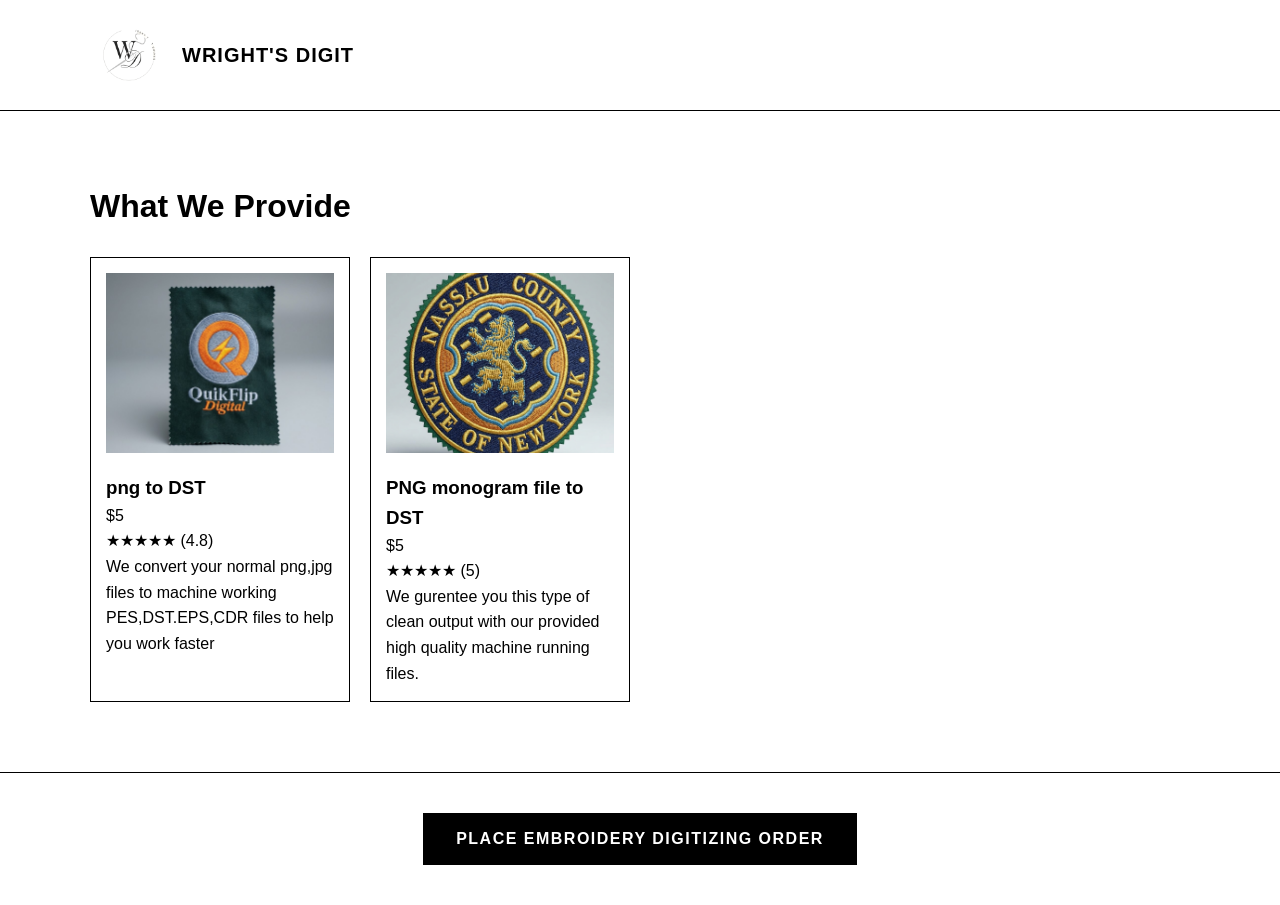
==== product.html @ d0a41a3f "Update product.html" ====
<!DOCTYPE html>
<html lang="en">
<head>
  <meta charset="UTF-8">
  <meta name="viewport" content="width=device-width, initial-scale=1.0">
  <title>WRIGHT'S DIGIT | Products Catalog</title>
  <link rel="stylesheet" href="style.css">
  <script src="https://unpkg.com/feather-icons"></script>
</head>
<body>

  <!-- PRODUCT PAGE NAVBAR -->
  <header class="products-header">
    <div class="container nav-wrapper">
      <!-- Left: Logo and Brand Name side-by-side -->
      <a href="index.html" class="brand-group">
        <img src="logo.png" alt="WRIGHT'S DIGIT Logo" class="nav-logo" onerror="this.style.display='none'">
        <span class="brand-link">WRIGHT'S DIGIT</span>
      </a>
    </div>
  </header>

  <!-- PRODUCTS GRID -->
  <main class="section">
    <div class="container">
      <h1 class="page-title">What We Provide</h1>
      <div id="product-grid" class="product-grid"></div>
    </div>
  </main>

  <div class="order-trigger-container" style="text-align: center; margin: 40px 0;">
    <button type="button" onclick="openEmbroideryModal()" class="btn btn-primary btn-large">
      PLACE  EMBROIDERY DIGITIZING ORDER
    </button>
  </div>

  <!-- MULTI-IMAGE & DETAIL POPUP MODAL -->
  <div id="product-detail-modal" class="modal">
    <div class="modal-content product-modal-content">
      
      <!-- Image Gallery Carousel -->
      <div class="gallery-container">
        <img id="modal-main-img" src="" alt="Product Image" class="gallery-main-img">
        <div id="modal-thumbnails" class="thumbnail-list"></div>
      </div>

      <!-- Details -->
      <div class="product-info-panel">
        <h2 id="modal-product-title"></h2>
        <div class="price-row">
          <span id="modal-product-price" class="modal-price"></span>
          <button class="btn btn-outline" id="modal-like-btn"><i data-feather="heart"></i> <span id="modal-likes-count"></span></button>
        </div>
        
        <p id="modal-product-desc"></p>

        <!-- Customer Reviews List -->
        <div class="reviews-container">
          <h3>REVIEWS</h3>
          <div id="modal-reviews-list"></div>
        </div>
    </div>
  </div>

  <!-- EMBROIDERY DIGITIZING ORDER FORM MODAL (DIRECT GMAIL) -->
  <div id="embroidery-modal" class="modal" style="display: none;">
    <div class="modal-content">
      <span class="close-btn" onclick="closeEmbroideryModal()">&times;</span>
      <h3>PLACE EMBROIDERY DIGITIZING ORDER</h3>

      <form id="embroidery-order-form">
        <!-- Customer Info -->
        <div class="form-group">
          <label for="cust-name">Full Name *</label>
          <input type="text" id="cust-name" name="Full Name" required placeholder="Enter your full name">
        </div>

        <div class="form-group">
          <label for="cust-email">Email Address *</label>
          <input type="email" id="cust-email" name="Email Address" required placeholder="name@example.com">
        </div>

        <div class="form-group">
          <label for="cust-phone">Phone Number *</label>
          <input type="tel" id="cust-phone" name="Phone Number" required placeholder="+1 123 456 7890">
        </div>

        <div class="form-group">
          <label for="cust-company">Company Name</label>
          <input type="text" id="cust-company" name="Company Name" placeholder="Your company or business name">
        </div>

        <!-- Dimensions -->
        <div class="form-row" style="display: flex; gap: 15px;">
          <div class="form-group half-width" style="flex: 1;">
            <label for="cust-width">Width (Inches/cm) *</label>
            <input type="text" id="cust-width" name="Design Width" required placeholder="e.g., 4 in">
          </div>
          <div class="form-group half-width" style="flex: 1;">
            <label for="cust-height">Height (Inches/cm) *</label>
            <input type="text" id="cust-height" name="Design Height" required placeholder="e.g., 3 in">
          </div>
        </div>

        <!-- Format Radio Options -->
        <div class="form-group">
          <label>File Format Required *</label>
          <div class="format-options">
            <label><input type="radio" name="Required File Format" value="PES" required> PES</label>
            <label><input type="radio" name="Required File Format" value="DST"> DST</label>
            <label><input type="radio" name="Required File Format" value="EPS"> EPS</label>
            <label><input type="radio" name="Required File Format" value="AI"> AI</label>
            <label><input type="radio" name="Required File Format" value="CDR"> CDR</label>
          </div>
        </div>

        <!-- Placement & Message -->
        <div class="form-group">
          <label for="cust-placement">Placement *</label>
          <input type="text" id="cust-placement" name="Placement Location" required placeholder="e.g., Left Chest, Hat / Cap, Back of Jacket">
        </div>

        <div class="form-group">
          <label for="cust-message">Order Instructions / Message</label>
          <textarea id="cust-message" name="Special Instructions" rows="3" placeholder="Add thread color specs, garment details, or specific notes..."></textarea>
        </div>

        <!-- Instructions for Artwork Attachment -->
        <div class="file-instruction-box" style="background: #f8f9fa; border: 1px dashed #ccc; padding: 12px; margin: 15px 0; border-radius: 6px;">
          <p style="margin: 0; font-size: 0.88rem; color: #555; line-height: 1.4;">
            📎 <strong>Artwork Attachment Notice:</strong> When you click the button below, your email client (Gmail, Apple Mail, etc.) will automatically open with all your details pre-filled. Please <strong>attach your artwork file</strong> directly to that draft email before hitting send!
          </p>
        </div>

        <!-- Submit Button -->
        <button type="submit" id="submit-order-btn" class="btn btn-primary submit-btn full-width">OPEN EMAIL TO ATTACH ARTWORK & SEND</button>

        <!-- Live Status Message -->
        <div id="form-status" style="margin-top: 15px; text-align: center; font-weight: bold; font-size: 0.95rem;"></div>
      </form>
    </div>
  </div>

  <script src="script.js"></script>
</body>
</html>
---- style.css ----
/* =========================================================
   1. CORE RESET & BASE STYLES
   ========================================================= */
* {
  margin: 0;
  padding: 0;
  box-sizing: border-box;
}

body {
  font-family: -apple-system, BlinkMacSystemFont, "Segoe UI", Roboto, Helvetica, Arial, sans-serif;
  background-color: #ffffff;
  color: #000000;
  line-height: 1.6;
}

a {
  color: inherit;
  text-decoration: none;
}

.container {
  width: 90%;
  max-width: 1100px;
  margin: 0 auto;
}

.text-center {
  text-align: center;
}

.section {
  padding: 70px 0;
  border-bottom: 1px solid #000000;
}

.badge {
  display: inline-block;
  font-size: 0.75rem;
  font-weight: 800;
  letter-spacing: 2px;
  padding: 4px 10px;
  border: 1px solid #000000;
  margin-bottom: 15px;
  background: #fafafa;
}

/* =========================================================
   2. BUTTONS & UI COMPONENTS
   ========================================================= */
.btn {
  display: inline-block;
  padding: 12px 24px;
  font-weight: 800;
  font-size: 0.85rem;
  letter-spacing: 1.5px;
  cursor: pointer;
  border: 1px solid #000000;
  transition: all 0.2s ease;
  background: transparent;
}

.btn-primary {
  background-color: #000000;
  color: #ffffff;
}

.btn-primary:hover {
  background-color: #333333;
}

.btn-outline {
  background-color: #ffffff;
  color: #000000;
}

.btn-outline:hover {
  background-color: #f0f0f0;
}

.btn-large {
  padding: 16px 32px;
  font-size: 1rem;
}

.full-width {
  width: 100%;
}

/* =========================================================
   3. HERO & LANDING SECTIONS
   ========================================================= */
.hero-header {
  padding: 100px 0 60px;
  border-bottom: 1px solid #000000;
}

.brand-title {
  font-size: 3rem;
  font-weight: 900;
  letter-spacing: 6px;
  margin-bottom: 10px;
}

.brand-slogan {
  font-size: 0.9rem;
  font-weight: 700;
  letter-spacing: 2px;
  color: #555555;
}

.section-desc {
  max-width: 650px;
  margin: 15px auto 30px;
  font-size: 1rem;
  color: #444444;
}

/* =========================================================
   4. STITCH PRELOADER & AUTH MODAL
   ========================================================= */
#stitch-preloader {
  position: fixed;
  top: 0;
  left: 0;
  width: 100%;
  height: 100vh;
  background-color: #ffffff;
  z-index: 99999;
  display: flex;
  justify-content: center;
  align-items: center;
  transition: opacity 0.6s ease, visibility 0.6s ease;
}

#stitch-preloader.fade-out {
  opacity: 0;
  visibility: hidden;
  pointer-events: none;
}

.stitch-box {
  position: relative;
  text-align: center;
  width: 280px;
}

.needle-wrapper {
  position: absolute;
  top: -15px;
  left: 0;
  animation: moveNeedleAcross 0.8s cubic-bezier(0.4, 0, 0.2, 1) forwards;
}

.needle-body {
  width: 25px;
  height: 3px;
  background: #000;
}

.stitch-line {
  height: 2px;
  width: 0%;
  background: #000;
  animation: drawStitchLine 0.8s cubic-bezier(0.4, 0, 0.2, 1) forwards;
}

.stitch-title {
  font-size: 1.4rem;
  font-weight: 900;
  letter-spacing: 3px;
  opacity: 0;
  animation: revealTitle 0.3s ease 0.5s forwards;
}

@keyframes moveNeedleAcross { 0% { left: 0%; } 100% { left: 100%; } }
@keyframes drawStitchLine { 0% { width: 0%; } 100% { width: 100%; } }
@keyframes revealTitle { to { opacity: 1; } }

.auth-overlay {
  position: fixed;
  top: 0;
  left: 0;
  width: 100vw;
  height: 100vh;
  background-color: rgba(0, 0, 0, 0.85);
  z-index: 9999;
  display: flex; /* Script will override this to 'none' */
  justify-content: center;
  align-items: center;
}

.auth-box {
  background: #ffffff;
  padding: 40px;
  border: 2px solid #000000;
  text-align: center;
  max-width: 400px;
  width: 90%;
}
/* =========================================================
   PRODUCTS PAGE HEADER (Logo Left + Name Close Right)
   ========================================================= */
.products-header {
  padding: 15px 0;
  border-bottom: 1px solid #000000;
  background-color: #ffffff;
}

.nav-wrapper {
  display: flex;
  align-items: center;
  justify-content: flex-start;
  width: 100%;
}

.brand-group {
  display: inline-flex;
  align-items: center;
  gap: 12px; /* Clean spacing between logo and text */
  text-decoration: none;
  color: #000000;
}

.nav-logo {
  height: 80px; /* Adjusted height for standard navbar */
  width: auto;
  object-fit: contain;
  display: block;
}

.brand-link {
  font-weight: 700;
  font-size: 1.25rem;
  letter-spacing: 1px;
  text-transform: uppercase;
}

/* =========================================================
   RESPONSIVE PRODUCT GRID (Laptop & Mobile Optimized)
   ========================================================= */
.product-grid {
  display: grid;
  /* DESKTOP/LAPTOP: 4 columns or auto-fit so cards stay a normal size */
  grid-template-columns: repeat(auto-fill, minmax(240px, 1fr));
  gap: 20px;
  margin-top: 25px;
}

.product-card {
  padding: 15px;
  border: 1px solid #000000;
  background-color: #ffffff;
  transition: transform 0.2s ease, box-shadow 0.2s ease;
  cursor: pointer;
}

.product-card:hover {
  transform: translateY(-3px);
  box-shadow: 0 4px 12px rgba(0, 0, 0, 0.1);
}

.product-image {
  width: 100%;
  height: 180px; /* Standard proportions for desktop */
  object-fit: cover;
  margin-bottom: 12px;
}

/* MOBILE SCREEN ADJUSTMENTS (1 left, 1 right side-by-side) */
@media (max-width: 600px) {
  .product-grid {
    grid-template-columns: repeat(2, 1fr); /* 2 side-by-side on mobile */
    gap: 10px;
  }

  .product-card {
    padding: 10px;
  }

  .product-image {
    height: 120px; /* Fits compact mobile cards */
  }

  .product-card h3 {
    font-size: 0.9rem;
  }

  .product-card .price {
    font-size: 0.85rem;
  }

  .product-card p {
    display: -webkit-box;
    -webkit-line-clamp: 2;
    -webkit-box-orient: vertical;
    overflow: hidden;
    font-size: 0.75rem;
  }
}

/* =========================================================
   6. MODALS (PRODUCT DETAILS & ORDER)
   ========================================================= */
.modal {
  display: none;
  position: fixed;
  top: 0;
  left: 0;
  width: 100vw;
  height: 100vh;
  background: rgba(0, 0, 0, 0.7);
  z-index: 10000;
  justify-content: center;
  align-items: center;
}

.modal-content {
  background: #ffffff;
  border: 2px solid #000000;
  padding: 30px;
  max-width: 500px;
  width: 90%;
  position: relative;
  max-height: 90vh;
  overflow-y: auto;
}

.product-modal-content {
  display: grid;
  grid-template-columns: 1fr 1fr;
  gap: 25px;
  max-width: 800px;
}

@media (max-width: 700px) {
  .product-modal-content {
    grid-template-columns: 1fr;
  }
}

.close-btn {
  position: absolute;
  top: 15px;
  right: 20px;
  font-size: 1.8rem;
  font-weight: 800;
  cursor: pointer;
}

.gallery-main-img {
  width: 100%;
  height: 220px;
  object-fit: cover;
  border: 1px solid #000000;
}

.thumbnail-list {
  display: flex;
  gap: 8px;
  margin-top: 10px;
}

.thumbnail-img {
  width: 50px;
  height: 50px;
  object-fit: cover;
  border: 1px solid #ccc;
  cursor: pointer;
}

.thumbnail-img.active {
  border: 2px solid #000000;
}

.contact-card, .rating-card {
  border: 1px solid #000000;
  padding: 30px;
  max-width: 500px;
  margin: 0 auto;
  background: #ffffff;
}

.star-rating-box {
  display: flex;
  justify-content: center;
  gap: 8px;
  font-size: 2rem;
}

.star-btn {
  cursor: pointer;
  color: #dddddd;
  transition: transform 0.2s ease, color 0.2s ease;
}

.star-btn:hover, .star-btn.active {
  color: #000000;
  transform: scale(1.2);
}

/* BRAND CONTAINER & LOGO ALIGNMENT */
.brand-container {
  display: inline-flex;
  align-items: center;
  justify-content: center;
  gap: 15px; /* Spacing between logo and title */
  margin-bottom: 10px;
}

.brand-logo {
  height: 100px; /* Adjust height to match your desired title size */
  width: auto;  /* Maintains aspect ratio */
  object-fit: contain;
}

/* Ensure mobile layout stays clean */
@media (max-width: 600px) {
  .brand-container {
    flex-direction: column; /* Stacks logo above title on small screens */
    gap: 8px;
  }

  .brand-logo {
    height: 40px;
  }
}

/* =========================================================
   FOOTER & ABOUT US MODAL STYLES
   ========================================================= */
.site-footer {
  background-color: #000000;
  color: #ffffff;
  padding: 40px 0 0 0;
  margin-top: 60px;
  border-top: 2px solid #000000;
}

.footer-content {
  display: grid;
  grid-template-columns: repeat(auto-fit, minmax(220px, 1fr));
  gap: 30px;
  padding-bottom: 30px;
  max-width: 1100px;
  margin: 0 auto;
  padding-left: 20px;
  padding-right: 20px;
}

.footer-col h3 {
  font-size: 1.2rem;
  letter-spacing: 1px;
  margin-bottom: 12px;
}

.footer-col h4 {
  font-size: 1rem;
  letter-spacing: 1px;
  margin-bottom: 12px;
  color: #cccccc;
}

.footer-col p {
  font-size: 0.85rem;
  line-height: 1.5;
  color: #bbbbbb;
}

.footer-links {
  list-style: none;
  padding: 0;
  margin: 0;
}

.footer-links li {
  margin-bottom: 8px;
}

.footer-links a {
  color: #ffffff;
  text-decoration: none;
  font-size: 0.85rem;
}

.footer-links a:hover {
  text-decoration: underline;
}

.footer-btn {
  margin-top: 10px;
  border-color: #ffffff !important;
  color: #ffffff !important;
  padding: 8px 16px;
  font-size: 0.85rem;
}

.footer-btn:hover {
  background-color: #ffffff !important;
  color: #000000 !important;
}

.footer-bottom {
  border-top: 1px solid #333333;
  text-align: center;
  padding: 15px 0;
  background-color: #050505;
}

.footer-bottom p {
  font-size: 0.8rem;
  color: #888888;
  margin: 0;
}

/* ABOUT US MODAL STYLES */
.modal-overlay {
  display: none;
  position: fixed;
  top: 0;
  left: 0;
  width: 100vw;
  height: 100vh;
  background-color: rgba(0, 0, 0, 0.85);
  z-index: 10000;
  justify-content: center;
  align-items: center;
}

.modal-content {
  background-color: #ffffff;
  color: #000000;
  padding: 30px;
  width: 90%;
  max-width: 550px;
  border: 2px solid #000000;
  position: relative;
  max-height: 85vh;
  overflow-y: auto;
}

.close-btn {
  position: absolute;
  top: 12px;
  right: 18px;
  font-size: 1.8rem;
  background: none;
  border: none;
  cursor: pointer;
}

.about-body h3 {
  margin-top: 18px;
  font-size: 1rem;
}

.about-body p {
  font-size: 0.88rem;
  line-height: 1.5;
  color: #333333;
}

/* =========================================================
   EMBROIDERY DIGITIZING ORDER FORM STYLES
   ========================================================= */
.form-modal {
  max-width: 600px;
  width: 92%;
  padding: 25px;
  border-radius: 4px;
}

.form-group {
  margin-bottom: 15px;
  text-align: left;
}

.form-group label {
  display: block;
  font-weight: 700;
  font-size: 0.85rem;
  margin-bottom: 5px;
  text-transform: uppercase;
  letter-spacing: 0.5px;
}

.form-group input[type="text"],
.form-group input[type="email"],
.form-group input[type="tel"],
.form-group textarea {
  width: 100%;
  padding: 10px;
  border: 1px solid #000000;
  font-family: inherit;
  font-size: 0.9rem;
  box-sizing: border-box;
}

.form-row {
  display: flex;
  gap: 15px;
}

.half-width {
  flex: 1;
}

.format-options {
  display: flex;
  flex-wrap: wrap;
  gap: 15px;
  padding: 8px 0;
}

.format-options label {
  font-weight: 600;
  cursor: pointer;
  display: flex;
  align-items: center;
  gap: 5px;
}

.form-group input[type="file"] {
  width: 100%;
  padding: 8px;
  border: 1px dashed #000000;
  background-color: #f9f9f9;
  cursor: pointer;
}

.help-text {
  display: block;
  font-size: 0.75rem;
  color: #666666;
  margin-top: 4px;
}

.submit-btn {
  width: 100%;
  padding: 12px;
  margin-top: 10px;
  font-weight: 700;
}

/* Mobile responsive adjustments */
@media (max-width: 600px) {
  .form-row {
    flex-direction: column;
    gap: 0;
  }
}
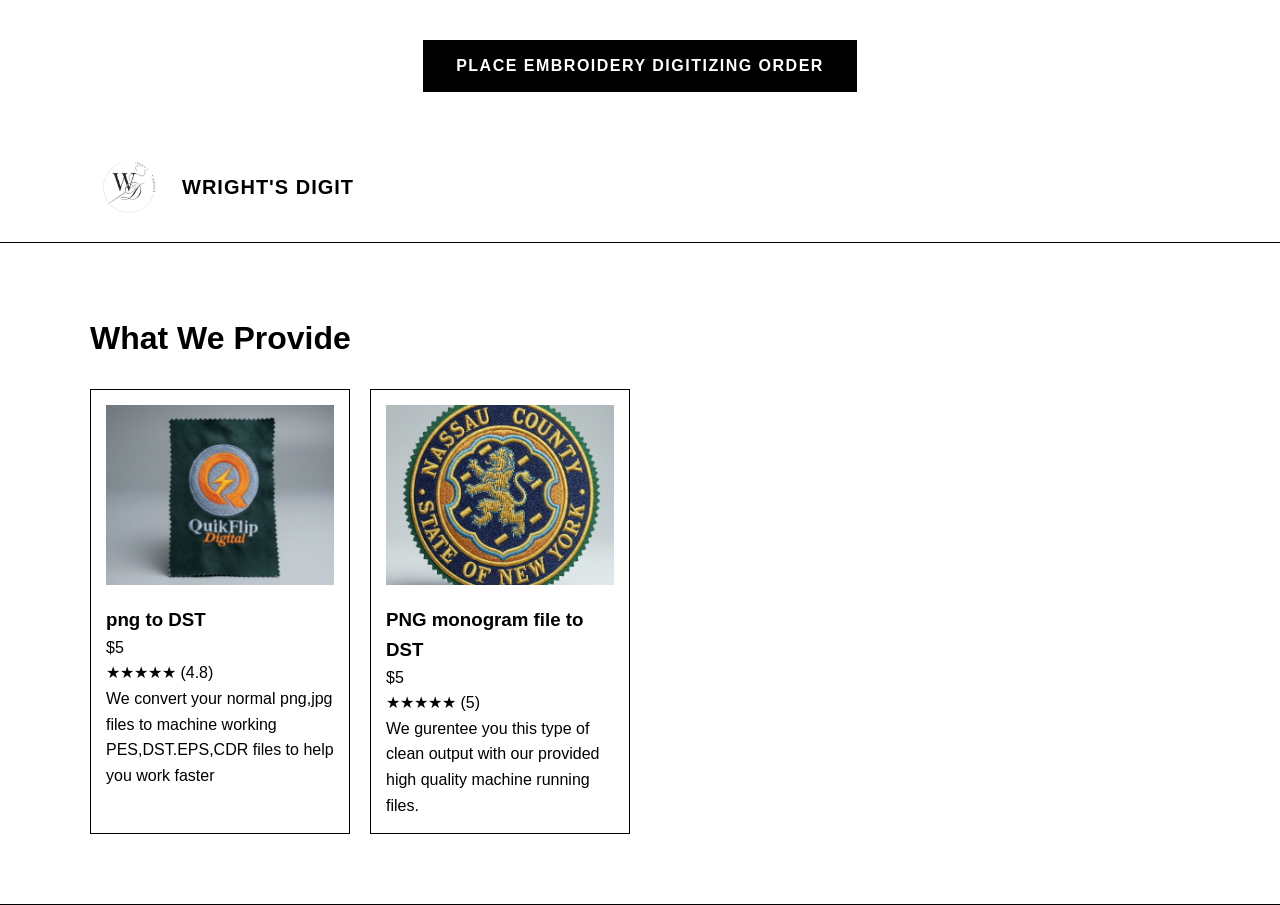
==== commit f5047969: "Update product.html" ====
--- a/product.html
+++ b/product.html
@@ -9,6 +9,14 @@
 </head>
 <body>
 
+  <div class="order-trigger-container" style="text-align: center; margin: 40px 0; position: relative; z-index: 1000;">
+  <button type="button" 
+          onclick="document.getElementById('embroidery-modal').style.display='flex';" 
+          class="btn btn-primary btn-large">
+    PLACE EMBROIDERY DIGITIZING ORDER
+  </button>
+</div>
+  
   <!-- PRODUCT PAGE NAVBAR -->
   <header class="products-header">
     <div class="container nav-wrapper">
@@ -27,12 +35,6 @@
       <div id="product-grid" class="product-grid"></div>
     </div>
   </main>
-
-  <div class="order-trigger-container" style="text-align: center; margin: 40px 0;">
-    <button type="button" onclick="openEmbroideryModal()" class="btn btn-primary btn-large">
-      PLACE  EMBROIDERY DIGITIZING ORDER
-    </button>
-  </div>
 
   <!-- MULTI-IMAGE & DETAIL POPUP MODAL -->
   <div id="product-detail-modal" class="modal">
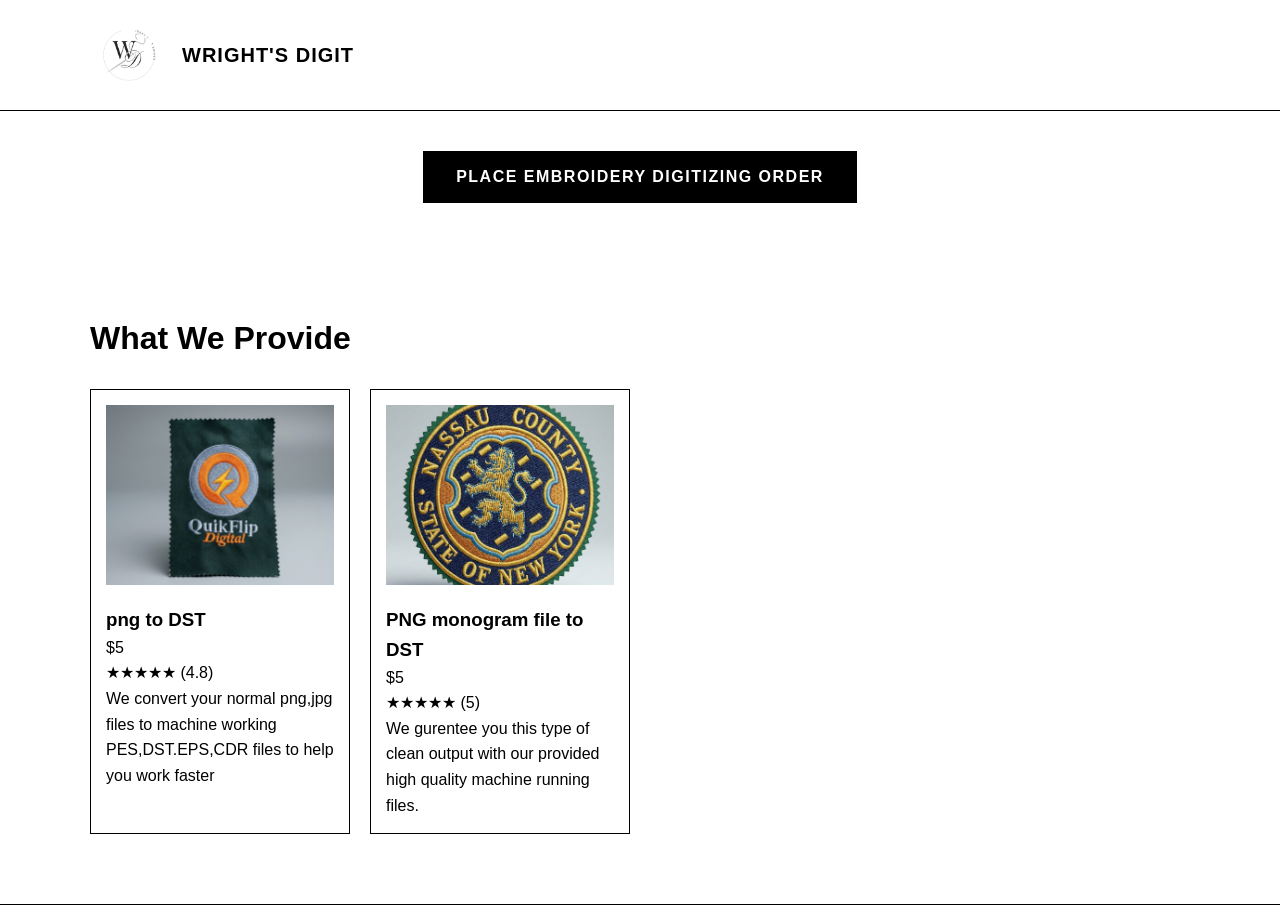
==== commit ac196251: "Update product.html" ====
--- a/product.html
+++ b/product.html
@@ -8,14 +8,6 @@
   <script src="https://unpkg.com/feather-icons"></script>
 </head>
 <body>
-
-  <div class="order-trigger-container" style="text-align: center; margin: 40px 0; position: relative; z-index: 1000;">
-  <button type="button" 
-          onclick="document.getElementById('embroidery-modal').style.display='flex';" 
-          class="btn btn-primary btn-large">
-    PLACE EMBROIDERY DIGITIZING ORDER
-  </button>
-</div>
   
   <!-- PRODUCT PAGE NAVBAR -->
   <header class="products-header">
@@ -27,6 +19,14 @@
       </a>
     </div>
   </header>
+
+  <div class="order-trigger-container" style="text-align: center; margin: 40px 0; position: relative; z-index: 1000;">
+  <button type="button" 
+          onclick="document.getElementById('embroidery-modal').style.display='flex';" 
+          class="btn btn-primary btn-large">
+    PLACE EMBROIDERY DIGITIZING ORDER
+  </button>
+</div>
 
   <!-- PRODUCTS GRID -->
   <main class="section">
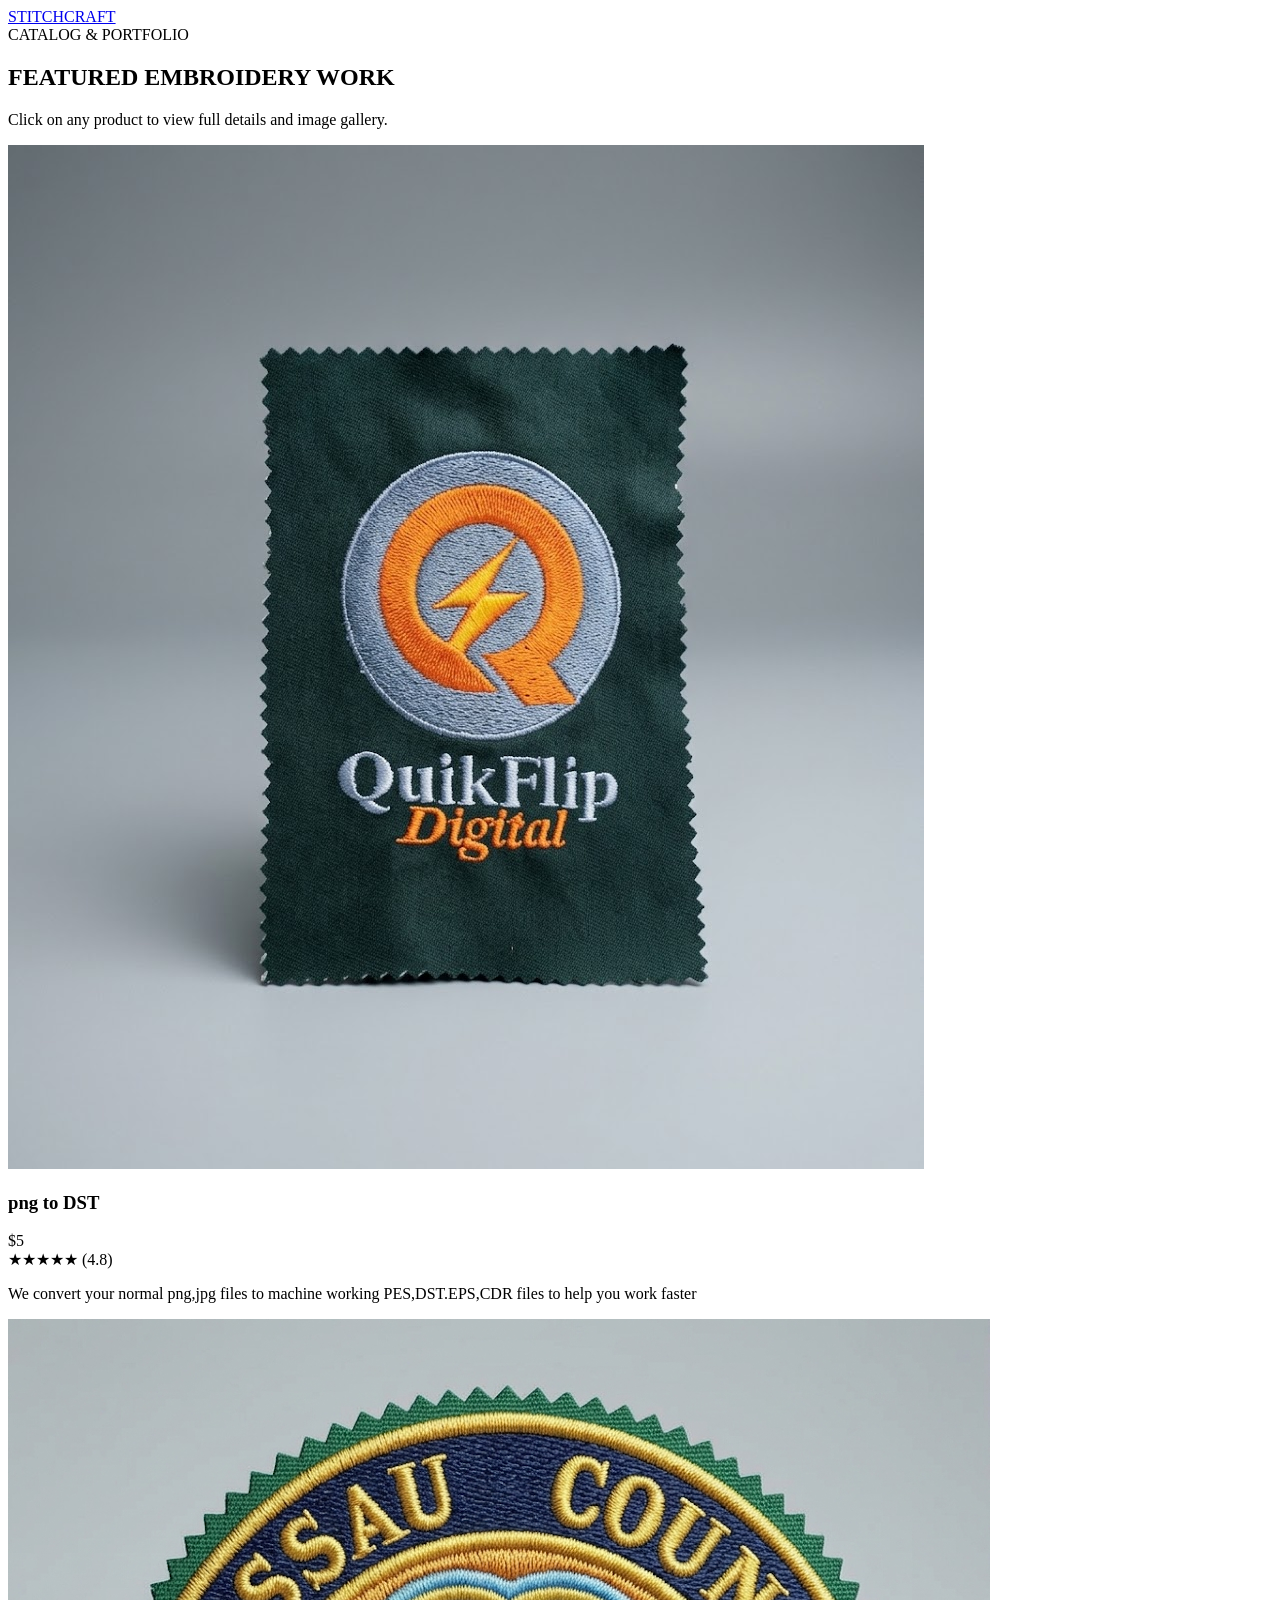
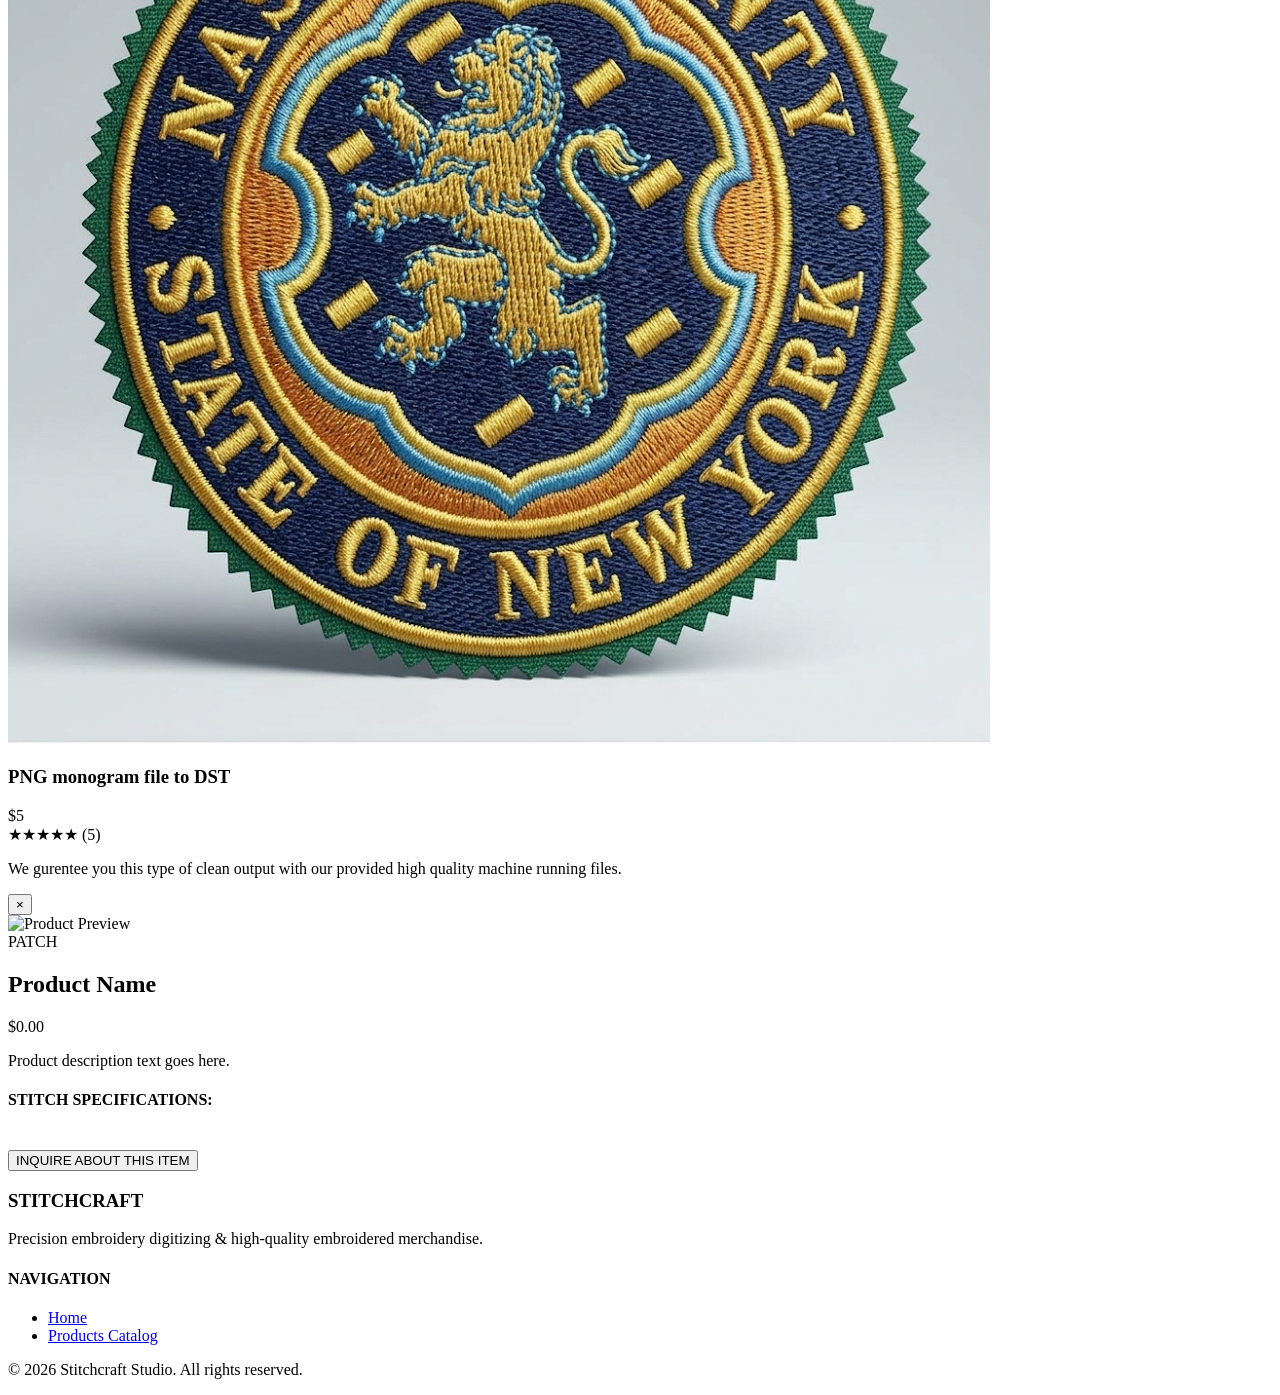
==== commit f14c306e: "Update product.html" ====
--- a/product.html
+++ b/product.html
@@ -3,145 +3,76 @@
 <head>
   <meta charset="UTF-8">
   <meta name="viewport" content="width=device-width, initial-scale=1.0">
-  <title>WRIGHT'S DIGIT | Products Catalog</title>
-  <link rel="stylesheet" href="style.css">
-  <script src="https://unpkg.com/feather-icons"></script>
+  <title>Products & Work Showcase - Stitchcraft</title>
+  <link rel="stylesheet" href="styles.css">
 </head>
 <body>
-  
-  <!-- PRODUCT PAGE NAVBAR -->
+
+  <!-- NAVBAR / HEADER -->
   <header class="products-header">
     <div class="container nav-wrapper">
-      <!-- Left: Logo and Brand Name side-by-side -->
       <a href="index.html" class="brand-group">
-        <img src="logo.png" alt="WRIGHT'S DIGIT Logo" class="nav-logo" onerror="this.style.display='none'">
-        <span class="brand-link">WRIGHT'S DIGIT</span>
+        <span class="brand-link">STITCHCRAFT</span>
       </a>
     </div>
   </header>
 
-  <div class="order-trigger-container" style="text-align: center; margin: 40px 0; position: relative; z-index: 1000;">
-  <button type="button" 
-          onclick="document.getElementById('embroidery-modal').style.display='flex';" 
-          class="btn btn-primary btn-large">
-    PLACE EMBROIDERY DIGITIZING ORDER
-  </button>
-</div>
-
-  <!-- PRODUCTS GRID -->
+  <!-- MAIN CATALOG SECTION -->
   <main class="section">
     <div class="container">
-      <h1 class="page-title">What We Provide</h1>
-      <div id="product-grid" class="product-grid"></div>
+      <div class="text-center">
+        <span class="badge">CATALOG & PORTFOLIO</span>
+        <h2>FEATURED EMBROIDERY WORK</h2>
+        <p class="section-desc">Click on any product to view full details and image gallery.</p>
+      </div>
+
+      <div class="product-grid" id="product-grid">
+        <!-- Products populated dynamically via JavaScript -->
+      </div>
     </div>
   </main>
 
-  <!-- MULTI-IMAGE & DETAIL POPUP MODAL -->
-  <div id="product-detail-modal" class="modal">
+  <!-- DYNAMIC PRODUCT DETAIL MODAL -->
+  <div id="product-modal" class="modal">
     <div class="modal-content product-modal-content">
-      
-      <!-- Image Gallery Carousel -->
-      <div class="gallery-container">
-        <img id="modal-main-img" src="" alt="Product Image" class="gallery-main-img">
-        <div id="modal-thumbnails" class="thumbnail-list"></div>
+      <button class="close-btn" id="close-product-btn">&times;</button>
+      <div class="product-gallery">
+        <img id="modal-main-image" src="" alt="Product Preview" class="gallery-main-img">
+        <div class="thumbnail-list" id="modal-thumbnails"></div>
       </div>
-
-      <!-- Details -->
-      <div class="product-info-panel">
-        <h2 id="modal-product-title"></h2>
-        <div class="price-row">
-          <span id="modal-product-price" class="modal-price"></span>
-          <button class="btn btn-outline" id="modal-like-btn"><i data-feather="heart"></i> <span id="modal-likes-count"></span></button>
+      <div class="product-details">
+        <span class="badge" id="modal-badge">PATCH</span>
+        <h2 id="modal-title">Product Name</h2>
+        <p class="price" id="modal-price">$0.00</p>
+        <p id="modal-description">Product description text goes here.</p>
+        <div class="specs">
+          <h4>STITCH SPECIFICATIONS:</h4>
+          <ul class="spec-list" id="modal-specs"></ul>
         </div>
-        
-        <p id="modal-product-desc"></p>
-
-        <!-- Customer Reviews List -->
-        <div class="reviews-container">
-          <h3>REVIEWS</h3>
-          <div id="modal-reviews-list"></div>
-        </div>
+        <button class="btn btn-primary full-width" style="margin-top:20px;" onclick="alert('Order inquiry submitted for this item!')">INQUIRE ABOUT THIS ITEM</button>
+      </div>
     </div>
   </div>
 
-  <!-- EMBROIDERY DIGITIZING ORDER FORM MODAL (DIRECT GMAIL) -->
-  <div id="embroidery-modal" class="modal" style="display: none;">
-    <div class="modal-content">
-      <span class="close-btn" onclick="closeEmbroideryModal()">&times;</span>
-      <h3>PLACE EMBROIDERY DIGITIZING ORDER</h3>
-
-      <form id="embroidery-order-form">
-        <!-- Customer Info -->
-        <div class="form-group">
-          <label for="cust-name">Full Name *</label>
-          <input type="text" id="cust-name" name="Full Name" required placeholder="Enter your full name">
-        </div>
-
-        <div class="form-group">
-          <label for="cust-email">Email Address *</label>
-          <input type="email" id="cust-email" name="Email Address" required placeholder="name@example.com">
-        </div>
-
-        <div class="form-group">
-          <label for="cust-phone">Phone Number *</label>
-          <input type="tel" id="cust-phone" name="Phone Number" required placeholder="+1 123 456 7890">
-        </div>
-
-        <div class="form-group">
-          <label for="cust-company">Company Name</label>
-          <input type="text" id="cust-company" name="Company Name" placeholder="Your company or business name">
-        </div>
-
-        <!-- Dimensions -->
-        <div class="form-row" style="display: flex; gap: 15px;">
-          <div class="form-group half-width" style="flex: 1;">
-            <label for="cust-width">Width (Inches/cm) *</label>
-            <input type="text" id="cust-width" name="Design Width" required placeholder="e.g., 4 in">
-          </div>
-          <div class="form-group half-width" style="flex: 1;">
-            <label for="cust-height">Height (Inches/cm) *</label>
-            <input type="text" id="cust-height" name="Design Height" required placeholder="e.g., 3 in">
-          </div>
-        </div>
-
-        <!-- Format Radio Options -->
-        <div class="form-group">
-          <label>File Format Required *</label>
-          <div class="format-options">
-            <label><input type="radio" name="Required File Format" value="PES" required> PES</label>
-            <label><input type="radio" name="Required File Format" value="DST"> DST</label>
-            <label><input type="radio" name="Required File Format" value="EPS"> EPS</label>
-            <label><input type="radio" name="Required File Format" value="AI"> AI</label>
-            <label><input type="radio" name="Required File Format" value="CDR"> CDR</label>
-          </div>
-        </div>
-
-        <!-- Placement & Message -->
-        <div class="form-group">
-          <label for="cust-placement">Placement *</label>
-          <input type="text" id="cust-placement" name="Placement Location" required placeholder="e.g., Left Chest, Hat / Cap, Back of Jacket">
-        </div>
-
-        <div class="form-group">
-          <label for="cust-message">Order Instructions / Message</label>
-          <textarea id="cust-message" name="Special Instructions" rows="3" placeholder="Add thread color specs, garment details, or specific notes..."></textarea>
-        </div>
-
-        <!-- Instructions for Artwork Attachment -->
-        <div class="file-instruction-box" style="background: #f8f9fa; border: 1px dashed #ccc; padding: 12px; margin: 15px 0; border-radius: 6px;">
-          <p style="margin: 0; font-size: 0.88rem; color: #555; line-height: 1.4;">
-            📎 <strong>Artwork Attachment Notice:</strong> When you click the button below, your email client (Gmail, Apple Mail, etc.) will automatically open with all your details pre-filled. Please <strong>attach your artwork file</strong> directly to that draft email before hitting send!
-          </p>
-        </div>
-
-        <!-- Submit Button -->
-        <button type="submit" id="submit-order-btn" class="btn btn-primary submit-btn full-width">OPEN EMAIL TO ATTACH ARTWORK & SEND</button>
-
-        <!-- Live Status Message -->
-        <div id="form-status" style="margin-top: 15px; text-align: center; font-weight: bold; font-size: 0.95rem;"></div>
-      </form>
+  <!-- FOOTER -->
+  <footer class="site-footer">
+    <div class="footer-content">
+      <div class="footer-col">
+        <h3>STITCHCRAFT</h3>
+        <p>Precision embroidery digitizing & high-quality embroidered merchandise.</p>
+      </div>
+      <div class="footer-col">
+        <h4>NAVIGATION</h4>
+        <ul class="footer-links">
+          <li><a href="index.html">Home</a></li>
+          <li><a href="products.html">Products Catalog</a></li>
+        </ul>
+      </div>
     </div>
-  </div>
+    <div class="footer-bottom">
+      <p>&copy; 2026 Stitchcraft Studio. All rights reserved.</p>
+    </div>
+  </footer>
 
   <script src="script.js"></script>
 </body>
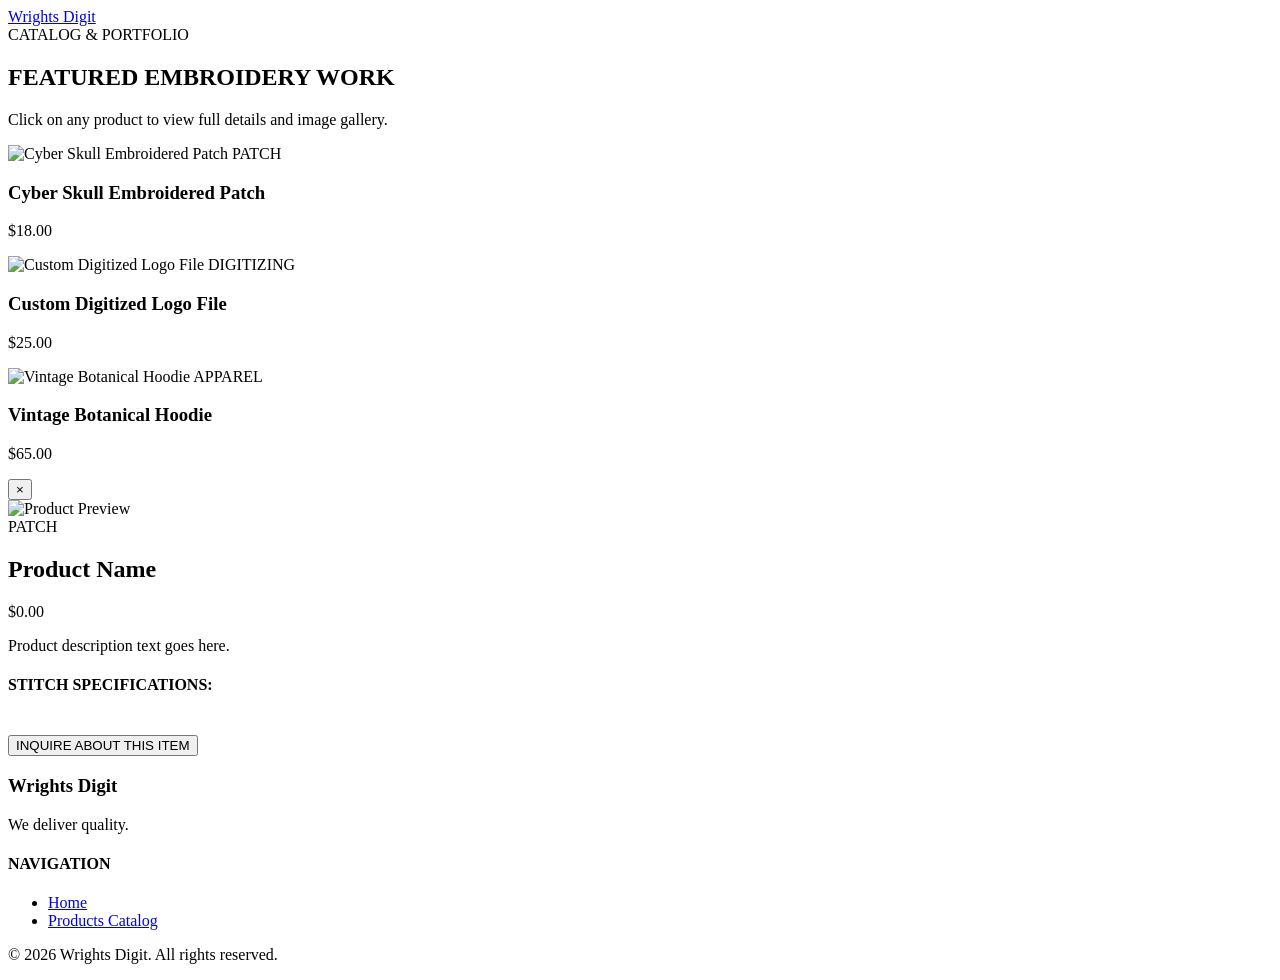
==== commit 7c6344e0: "Update product.html" ====
--- a/product.html
+++ b/product.html
@@ -3,7 +3,7 @@
 <head>
   <meta charset="UTF-8">
   <meta name="viewport" content="width=device-width, initial-scale=1.0">
-  <title>Products & Work Showcase - Stitchcraft</title>
+  <title>Products & Work Showcase - Wrights Digit</title>
   <link rel="stylesheet" href="styles.css">
 </head>
 <body>
@@ -12,7 +12,7 @@
   <header class="products-header">
     <div class="container nav-wrapper">
       <a href="index.html" class="brand-group">
-        <span class="brand-link">STITCHCRAFT</span>
+        <span class="brand-link">Wrights Digit</span>
       </a>
     </div>
   </header>
@@ -58,8 +58,8 @@
   <footer class="site-footer">
     <div class="footer-content">
       <div class="footer-col">
-        <h3>STITCHCRAFT</h3>
-        <p>Precision embroidery digitizing & high-quality embroidered merchandise.</p>
+        <h3>Wrights Digit</h3>
+        <p>We deliver quality.</p>
       </div>
       <div class="footer-col">
         <h4>NAVIGATION</h4>
@@ -70,7 +70,7 @@
       </div>
     </div>
     <div class="footer-bottom">
-      <p>&copy; 2026 Stitchcraft Studio. All rights reserved.</p>
+      <p>&copy; 2026 Wrights Digit. All rights reserved.</p>
     </div>
   </footer>
 
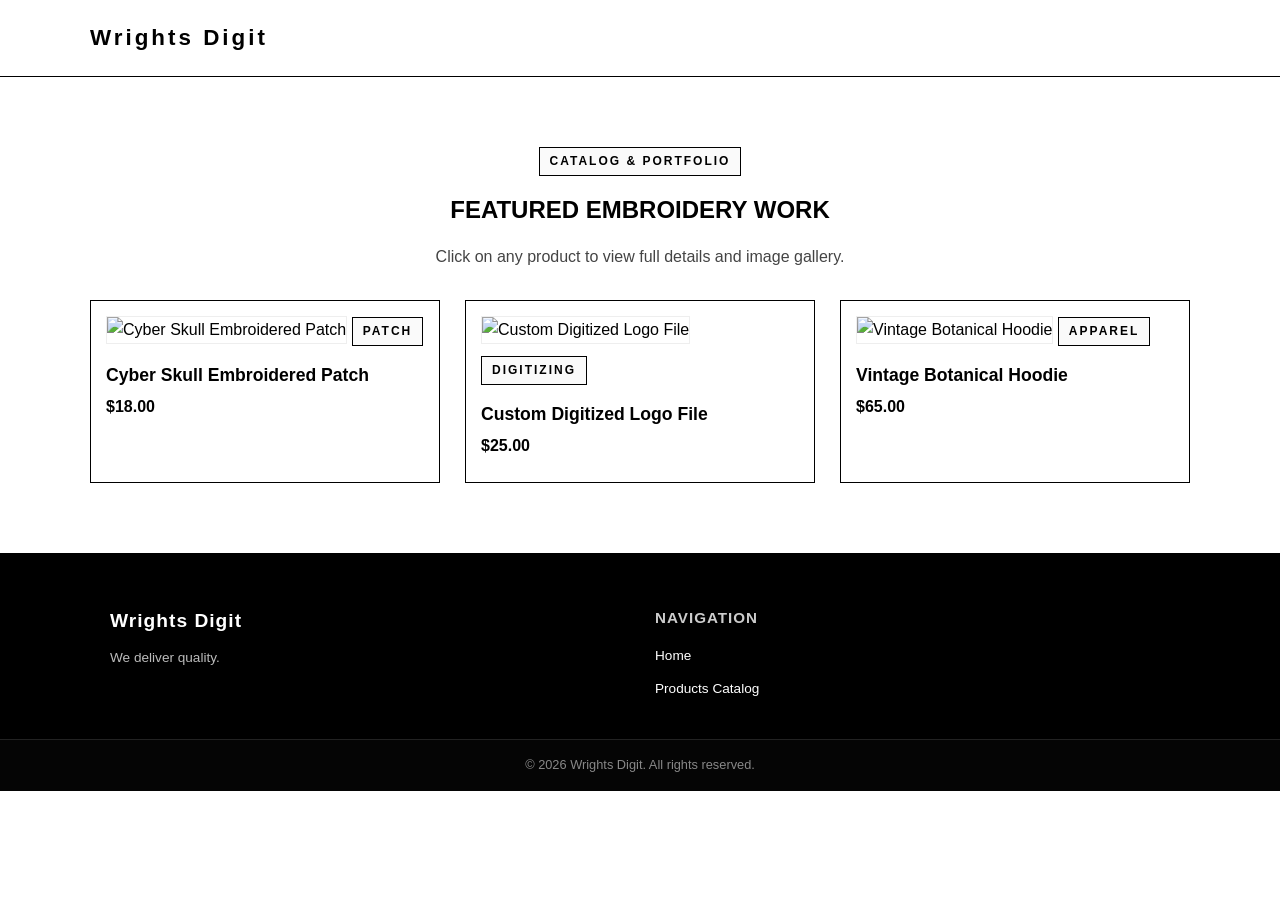
==== commit 093993fd: "Update product.html" ====
--- a/product.html
+++ b/product.html
@@ -4,7 +4,7 @@
   <meta charset="UTF-8">
   <meta name="viewport" content="width=device-width, initial-scale=1.0">
   <title>Products & Work Showcase - Wrights Digit</title>
-  <link rel="stylesheet" href="styles.css">
+  <link rel="stylesheet" href="style.css">
 </head>
 <body>
 
--- a/style.css
+++ b/style.css
@@ -0,0 +1,514 @@
+/* =========================================================
+   1. CORE RESET & BASE STYLES
+   ========================================================= */
+* {
+  margin: 0;
+  padding: 0;
+  box-sizing: border-box;
+}
+
+body {
+  font-family: -apple-system, BlinkMacSystemFont, "Segoe UI", Roboto, Helvetica, Arial, sans-serif;
+  background-color: #ffffff;
+  color: #000000;
+  line-height: 1.6;
+}
+
+a {
+  color: inherit;
+  text-decoration: none;
+}
+
+.container {
+  width: 90%;
+  max-width: 1100px;
+  margin: 0 auto;
+}
+
+.text-center {
+  text-align: center;
+}
+
+.section {
+  padding: 70px 0;
+  border-bottom: 1px solid #000000;
+}
+
+.badge {
+  display: inline-block;
+  font-size: 0.75rem;
+  font-weight: 800;
+  letter-spacing: 2px;
+  padding: 4px 10px;
+  border: 1px solid #000000;
+  margin-bottom: 15px;
+  background: #fafafa;
+}
+
+/* =========================================================
+   2. BUTTONS & UI COMPONENTS
+   ========================================================= */
+.btn {
+  display: inline-block;
+  padding: 12px 24px;
+  font-weight: 800;
+  font-size: 0.85rem;
+  letter-spacing: 1.5px;
+  cursor: pointer;
+  border: 1px solid #000000;
+  transition: all 0.2s ease;
+  background: transparent;
+}
+
+.btn-primary {
+  background-color: #000000;
+  color: #ffffff;
+}
+
+.btn-primary:hover {
+  background-color: #333333;
+}
+
+.btn-outline {
+  background-color: #ffffff;
+  color: #000000;
+}
+
+.btn-outline:hover {
+  background-color: #f0f0f0;
+}
+
+.btn-large {
+  padding: 16px 32px;
+  font-size: 1rem;
+}
+
+.full-width {
+  width: 100%;
+}
+
+/* =========================================================
+   3. HERO & SERVICES SECTIONS
+   ========================================================= */
+.hero-header {
+  padding: 100px 0 60px;
+  border-bottom: 1px solid #000000;
+}
+
+.brand-title {
+  font-size: 3rem;
+  font-weight: 900;
+  letter-spacing: 6px;
+  margin-bottom: 10px;
+}
+
+.brand-slogan {
+  font-size: 0.9rem;
+  font-weight: 700;
+  letter-spacing: 2px;
+  color: #555555;
+  margin-bottom: 15px;
+}
+
+.section-desc {
+  max-width: 650px;
+  margin: 15px auto 30px;
+  font-size: 1rem;
+  color: #444444;
+}
+
+.hero-actions {
+  display: flex;
+  gap: 15px;
+  justify-content: center;
+  flex-wrap: wrap;
+}
+
+.services-grid {
+  display: grid;
+  grid-template-columns: repeat(auto-fit, minmax(280px, 1fr));
+  gap: 25px;
+  margin-top: 40px;
+}
+
+.service-card {
+  padding: 30px;
+  border: 1px solid #000000;
+  text-align: left;
+}
+
+.service-card h3 {
+  font-size: 1.2rem;
+  margin-bottom: 10px;
+}
+
+/* =========================================================
+   4. STITCH PRELOADER
+   ========================================================= */
+#stitch-preloader {
+  position: fixed;
+  top: 0;
+  left: 0;
+  width: 100%;
+  height: 100vh;
+  background-color: #ffffff;
+  z-index: 99999;
+  display: flex;
+  justify-content: center;
+  align-items: center;
+  transition: opacity 0.6s ease, visibility 0.6s ease;
+}
+
+#stitch-preloader.fade-out {
+  opacity: 0;
+  visibility: hidden;
+  pointer-events: none;
+}
+
+.stitch-box {
+  position: relative;
+  text-align: center;
+  width: 280px;
+}
+
+.needle-wrapper {
+  position: absolute;
+  top: -15px;
+  left: 0;
+  animation: moveNeedleAcross 0.8s cubic-bezier(0.4, 0, 0.2, 1) forwards;
+}
+
+.needle-body {
+  width: 25px;
+  height: 3px;
+  background: #000;
+}
+
+.stitch-line {
+  height: 2px;
+  width: 0%;
+  background: #000;
+  animation: drawStitchLine 0.8s cubic-bezier(0.4, 0, 0.2, 1) forwards;
+}
+
+.stitch-title {
+  font-size: 1.4rem;
+  font-weight: 900;
+  letter-spacing: 3px;
+  opacity: 0;
+  margin-top: 15px;
+  animation: revealTitle 0.3s ease 0.5s forwards;
+}
+
+@keyframes moveNeedleAcross { 0% { left: 0%; } 100% { left: 100%; } }
+@keyframes drawStitchLine { 0% { width: 0%; } 100% { width: 100%; } }
+@keyframes revealTitle { to { opacity: 1; } }
+
+/* =========================================================
+   5. PRODUCTS PAGE & GRID
+   ========================================================= */
+.products-header {
+  padding: 20px 0;
+  border-bottom: 1px solid #000000;
+  background-color: #ffffff;
+}
+
+.nav-wrapper {
+  display: flex;
+  align-items: center;
+  justify-content: space-between;
+}
+
+.brand-link {
+  font-weight: 900;
+  font-size: 1.4rem;
+  letter-spacing: 3px;
+}
+
+.product-grid {
+  display: grid;
+  grid-template-columns: repeat(auto-fill, minmax(260px, 1fr));
+  gap: 25px;
+  margin-top: 30px;
+}
+
+.product-card {
+  padding: 15px;
+  border: 1px solid #000000;
+  background-color: #ffffff;
+  transition: transform 0.2s ease, box-shadow 0.2s ease;
+  cursor: pointer;
+}
+
+.product-card:hover {
+  transform: translateY(-3px);
+  box-shadow: 0 4px 12px rgba(0, 0, 0, 0.08);
+}
+
+.product-image {
+  width: 100%;
+  height: 200px;
+  object-fit: cover;
+  margin-bottom: 12px;
+  border: 1px solid #eee;
+}
+
+.product-card h3 {
+  font-size: 1.1rem;
+  margin-bottom: 5px;
+}
+
+.product-card .price {
+  font-weight: 800;
+  margin-bottom: 8px;
+}
+
+/* =========================================================
+   6. MODALS & OVERLAYS
+   ========================================================= */
+.modal {
+  display: none;
+  position: fixed;
+  top: 0;
+  left: 0;
+  width: 100vw;
+  height: 100vh;
+  background: rgba(0, 0, 0, 0.75);
+  z-index: 10000;
+  justify-content: center;
+  align-items: center;
+}
+
+.modal.active {
+  display: flex;
+}
+
+.modal-content {
+  background: #ffffff;
+  color: #000000;
+  border: 2px solid #000000;
+  padding: 30px;
+  max-width: 500px;
+  width: 90%;
+  position: relative;
+  max-height: 90vh;
+  overflow-y: auto;
+}
+
+.product-modal-content {
+  display: grid;
+  grid-template-columns: 1fr 1fr;
+  gap: 25px;
+  max-width: 750px;
+}
+
+.close-btn {
+  position: absolute;
+  top: 12px;
+  right: 18px;
+  font-size: 1.8rem;
+  font-weight: 800;
+  background: none;
+  border: none;
+  cursor: pointer;
+  line-height: 1;
+}
+
+.gallery-main-img {
+  width: 100%;
+  height: 240px;
+  object-fit: cover;
+  border: 1px solid #000000;
+}
+
+.thumbnail-list {
+  display: flex;
+  gap: 8px;
+  margin-top: 10px;
+}
+
+.thumbnail-img {
+  width: 55px;
+  height: 55px;
+  object-fit: cover;
+  border: 1px solid #ccc;
+  cursor: pointer;
+}
+
+.thumbnail-img.active {
+  border: 2px solid #000000;
+}
+
+.spec-list {
+  list-style: square;
+  padding-left: 20px;
+  font-size: 0.85rem;
+  margin-top: 8px;
+}
+
+/* =========================================================
+   7. DIGITIZING FORM STYLES
+   ========================================================= */
+.form-modal {
+  max-width: 600px;
+}
+
+.form-group {
+  margin-bottom: 15px;
+  text-align: left;
+}
+
+.form-group label {
+  display: block;
+  font-weight: 700;
+  font-size: 0.85rem;
+  margin-bottom: 5px;
+  text-transform: uppercase;
+}
+
+.form-group input[type="text"],
+.form-group input[type="email"],
+.form-group textarea {
+  width: 100%;
+  padding: 10px;
+  border: 1px solid #000000;
+  font-family: inherit;
+  font-size: 0.9rem;
+}
+
+.form-row {
+  display: flex;
+  gap: 15px;
+}
+
+.half-width {
+  flex: 1;
+}
+
+.format-options {
+  display: flex;
+  flex-wrap: wrap;
+  gap: 15px;
+  padding: 5px 0;
+}
+
+.format-options label {
+  font-weight: 600;
+  cursor: pointer;
+  display: flex;
+  align-items: center;
+  gap: 5px;
+}
+
+.form-group input[type="file"] {
+  width: 100%;
+  padding: 8px;
+  border: 1px dashed #000000;
+  background-color: #f9f9f9;
+  cursor: pointer;
+}
+
+.help-text {
+  display: block;
+  font-size: 0.75rem;
+  color: #666666;
+  margin-top: 4px;
+}
+
+.submit-btn {
+  width: 100%;
+  padding: 12px;
+  margin-top: 10px;
+}
+
+/* =========================================================
+   8. FOOTER STYLES
+   ========================================================= */
+.site-footer {
+  background-color: #000000;
+  color: #ffffff;
+  padding: 50px 0 0 0;
+  border-top: 2px solid #000000;
+}
+
+.footer-content {
+  display: grid;
+  grid-template-columns: repeat(auto-fit, minmax(220px, 1fr));
+  gap: 30px;
+  padding-bottom: 30px;
+  max-width: 1100px;
+  margin: 0 auto;
+  padding-left: 20px;
+  padding-right: 20px;
+}
+
+.footer-col h3 {
+  font-size: 1.2rem;
+  letter-spacing: 1px;
+  margin-bottom: 12px;
+}
+
+.footer-col h4 {
+  font-size: 0.95rem;
+  letter-spacing: 1px;
+  margin-bottom: 12px;
+  color: #cccccc;
+}
+
+.footer-col p {
+  font-size: 0.85rem;
+  line-height: 1.5;
+  color: #bbbbbb;
+}
+
+.footer-links {
+  list-style: none;
+}
+
+.footer-links li {
+  margin-bottom: 8px;
+}
+
+.footer-links a {
+  color: #ffffff;
+  font-size: 0.85rem;
+}
+
+.footer-links a:hover {
+  text-decoration: underline;
+}
+
+.footer-btn {
+  border-color: #ffffff;
+  color: #ffffff;
+}
+
+.footer-btn:hover {
+  background-color: #ffffff;
+  color: #000000;
+}
+
+.footer-bottom {
+  border-top: 1px solid #222222;
+  text-align: center;
+  padding: 15px 0;
+  background-color: #050505;
+}
+
+.footer-bottom p {
+  font-size: 0.8rem;
+  color: #888888;
+}
+
+/* =========================================================
+   9. MEDIA QUERIES
+   ========================================================= */
+@media (max-width: 700px) {
+  .product-modal-content {
+    grid-template-columns: 1fr;
+  }
+  .form-row {
+    flex-direction: column;
+    gap: 0;
+  }
+}
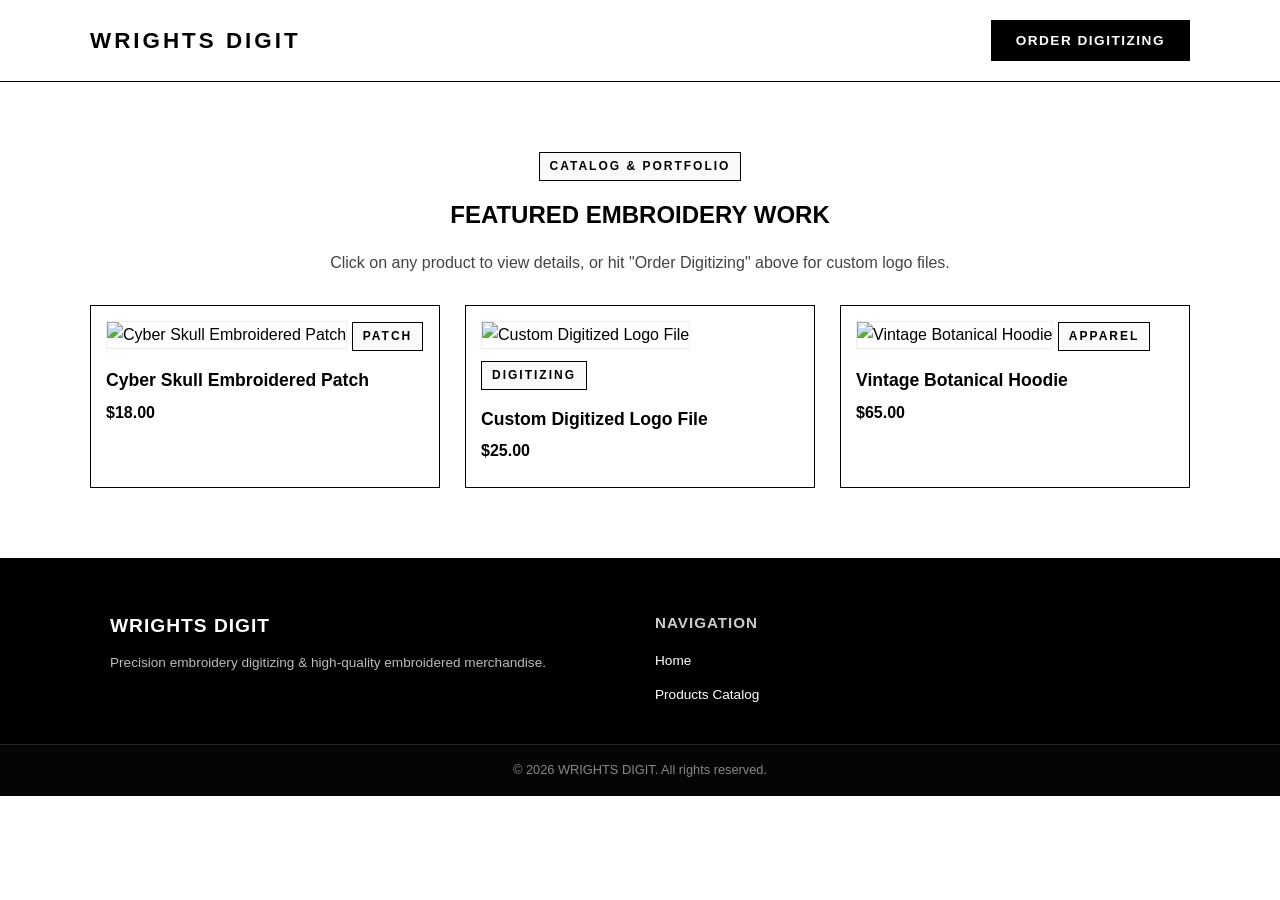
==== commit f546ace9: "Update product.html" ====
--- a/product.html
+++ b/product.html
@@ -3,7 +3,7 @@
 <head>
   <meta charset="UTF-8">
   <meta name="viewport" content="width=device-width, initial-scale=1.0">
-  <title>Products & Work Showcase - Wrights Digit</title>
+  <title>Products & Order Digitizing - WRIGHTS DIGIT</title>
   <link rel="stylesheet" href="style.css">
 </head>
 <body>
@@ -12,8 +12,9 @@
   <header class="products-header">
     <div class="container nav-wrapper">
       <a href="index.html" class="brand-group">
-        <span class="brand-link">Wrights Digit</span>
+        <span class="brand-link">WRIGHTS DIGIT</span>
       </a>
+      <button id="open-digitizing-btn" class="btn btn-primary">ORDER DIGITIZING</button>
     </div>
   </header>
 
@@ -23,7 +24,7 @@
       <div class="text-center">
         <span class="badge">CATALOG & PORTFOLIO</span>
         <h2>FEATURED EMBROIDERY WORK</h2>
-        <p class="section-desc">Click on any product to view full details and image gallery.</p>
+        <p class="section-desc">Click on any product to view details, or hit "Order Digitizing" above for custom logo files.</p>
       </div>
 
       <div class="product-grid" id="product-grid">
@@ -31,6 +32,68 @@
       </div>
     </div>
   </main>
+
+  <!-- DIGITIZING ORDER FORM MODAL (MAILTO) -->
+  <div id="digitizing-modal" class="modal">
+    <div class="modal-content form-modal">
+      <button class="close-btn" id="close-digitizing-btn">&times;</button>
+      <div class="text-center">
+        <span class="badge">CUSTOM SERVICE</span>
+        <h2>ORDER DIGITIZING</h2>
+        <p class="help-text">Submitting will open your email app with the order details pre-filled.</p>
+      </div>
+      
+      <!-- REPLACE 'YOUR_GMAIL_ADDRESS@gmail.com' WITH YOUR ACTUAL GMAIL ADDRESS -->
+      <form id="digitizing-form" action="mailto:wrightsdigit@gmail.com" method="POST" enctype="text/plain">
+        <div class="form-row">
+          <div class="form-group half-width">
+            <label for="client-name">Full Name</label>
+            <input type="text" id="client-name" name="Full Name" required placeholder="John Doe">
+          </div>
+          <div class="form-group half-width">
+            <label for="company-name">Company / Brand Name</label>
+            <input type="text" id="company-name" name="Company Name" placeholder="Stitch Studio LLC">
+          </div>
+        </div>
+
+        <div class="form-row">
+          <div class="form-group half-width">
+            <label for="client-email">Email Address</label>
+            <input type="email" id="client-email" name="Email" required placeholder="john@example.com">
+          </div>
+          <div class="form-group half-width">
+            <label for="phone-number">Phone Number / WhatsApp</label>
+            <input type="tel" id="phone-number" name="Phone Number" required placeholder="+1 (555) 000-0000">
+          </div>
+        </div>
+
+        <div class="form-group">
+          <label for="design-size">Required Size (Width x Height)</label>
+          <input type="text" id="design-size" name="Design Size" required placeholder="e.g., 4x4 inches, Cap Size, Full Back">
+        </div>
+
+        <div class="form-group">
+          <label>Required File Formats</label>
+          <div class="format-options">
+            <label><input type="checkbox" name="Format_DST" value="Yes" checked> DST</label>
+            <label><input type="checkbox" name="Format_PES" value="Yes"> PES</label>
+            <label><input type="checkbox" name="Format_EPS" value="Yes"> EPS</label>
+            <label><input type="checkbox" name="Format_AI" value="Yes"> AI</label>
+            <label><input type="checkbox" name="Format_CRD" value="Yes"> CDR</label>
+          </div>
+        </div>
+
+        <div class="form-group">
+          <label for="instructions">Special Instructions</label>
+          <textarea id="instructions" name="Special Instructions" rows="3" placeholder="Specify garment placement (Hat, Left Chest, Jacket Back) or thread preferences."></textarea>
+        </div>
+
+        <p class="help-text" style="margin-bottom: 15px;">* Note: Please attach your artwork file (PNG, JPG, PDF, AI) directly to the email that opens when you submit.</p>
+
+        <button type="submit" class="btn btn-primary submit-btn">SUBMIT DIGITIZING ORDER</button>
+      </form>
+    </div>
+  </div>
 
   <!-- DYNAMIC PRODUCT DETAIL MODAL -->
   <div id="product-modal" class="modal">
@@ -49,7 +112,7 @@
           <h4>STITCH SPECIFICATIONS:</h4>
           <ul class="spec-list" id="modal-specs"></ul>
         </div>
-        <button class="btn btn-primary full-width" style="margin-top:20px;" onclick="alert('Order inquiry submitted for this item!')">INQUIRE ABOUT THIS ITEM</button>
+        <button class="btn btn-primary full-width" style="margin-top:20px;" onclick="alert('Inquiry received!')">INQUIRE ABOUT THIS ITEM</button>
       </div>
     </div>
   </div>
@@ -58,8 +121,8 @@
   <footer class="site-footer">
     <div class="footer-content">
       <div class="footer-col">
-        <h3>Wrights Digit</h3>
-        <p>We deliver quality.</p>
+        <h3>WRIGHTS DIGIT</h3>
+        <p>Precision embroidery digitizing & high-quality embroidered merchandise.</p>
       </div>
       <div class="footer-col">
         <h4>NAVIGATION</h4>
@@ -70,7 +133,7 @@
       </div>
     </div>
     <div class="footer-bottom">
-      <p>&copy; 2026 Wrights Digit. All rights reserved.</p>
+      <p>&copy; 2026 WRIGHTS DIGIT. All rights reserved.</p>
     </div>
   </footer>
 
